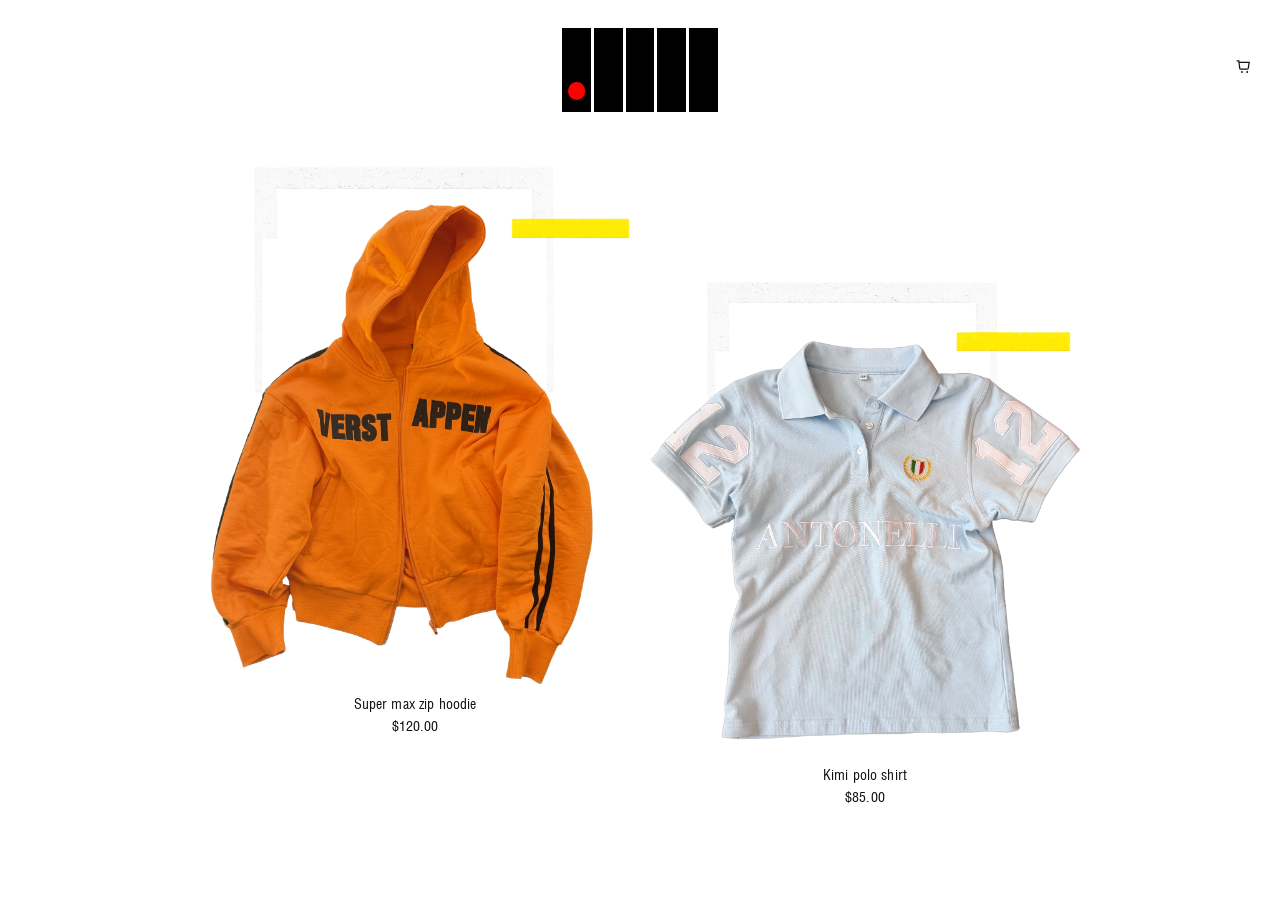
==== index.html @ c7dfee7e "Initial commit: summerbreaksadness static site Co-authored-by: Cursor <cursoragent@cursor.com>" ====
<!DOCTYPE html>
<html lang="en">
  <head>
    <meta charset="UTF-8" />
    <meta name="viewport" content="width=device-width, initial-scale=1.0" />
    <title>Summer Break Sadness</title>
    <link rel="stylesheet" href="css/styles.css" />
  </head>
  <body>
    <header class="site-header">
      <a class="logo-link" href="index.html" aria-label="Home">
        <span class="logo" aria-hidden="true">
          <span class="logo__tile"><span class="logo__light"></span></span>
          <span class="logo__tile"><span class="logo__light"></span></span>
          <span class="logo__tile"><span class="logo__light"></span></span>
          <span class="logo__tile"><span class="logo__light"></span></span>
          <span class="logo__tile"><span class="logo__light"></span></span>
        </span>
      </a>
      <button class="cart-link" type="button" aria-label="Racing cart">
        <svg viewBox="0 0 24 24" fill="none" aria-hidden="true">
          <path
            d="M4 6h2l1.2 9.5a1 1 0 0 0 1 .85h8.6a1 1 0 0 0 1-.8L19 8H7"
            stroke="currentColor"
            stroke-width="1.5"
            stroke-linecap="square"
            stroke-linejoin="miter"
          />
          <circle cx="10" cy="20" r="1.15" fill="currentColor" />
          <circle cx="16.5" cy="20" r="1.15" fill="currentColor" />
        </svg>
      </button>
      <p class="cart-message" aria-live="polite">Your racing cart is empty</p>
    </header>

    <main class="home-main">
      <div class="product-grid">
        <a class="product-card" href="hoodie.html">
          <div class="product-card__image">
            <img
              src="assets/home-hoodie.png"
              alt="Super max zip hoodie"
              loading="eager"
            />
          </div>
          <span class="product-card__name">Super max zip hoodie</span>
          <span class="product-card__price" data-price-aud="120"></span>
        </a>

        <a class="product-card product-card--polo" href="polo.html">
          <div class="product-card__image">
            <img src="assets/home-polo.png" alt="Kimi polo shirt" loading="eager" />
          </div>
          <span class="product-card__name">Kimi polo shirt</span>
          <span class="product-card__price" data-price-aud="85"></span>
        </a>
      </div>
    </main>

    <script src="js/logo.js"></script>
    <script src="js/price.js"></script>
    <script src="js/cart.js"></script>
  </body>
</html>
---- css/styles.css ----
*,
*::before,
*::after {
  box-sizing: border-box;
  margin: 0;
  padding: 0;
}

@font-face {
  font-family: "Helvetica Condensed";
  src: url("../fonts/HelveticaCondensed-Regular.ttf") format("truetype");
  font-weight: 100 900;
  font-style: normal;
  font-display: swap;
}

:root {
  --bg: #ffffff;
  --text: #111111;
  --muted: #777777;
  --line: #e5e5e5;
  --sold: #b0b0b0;
}

html {
  -webkit-text-size-adjust: 100%;
}

body {
  min-height: 100dvh;
  background: var(--bg);
  color: var(--text);
  font-family: "Helvetica Condensed", "Arial Narrow", sans-serif;
  font-weight: 400;
  font-synthesis: none;
  letter-spacing: 0em;
  line-height: 1.08;
}

a {
  color: inherit;
  text-decoration: none;
}

img {
  display: block;
  max-width: 100%;
  height: auto;
}

.site-header {
  position: relative;
  display: flex;
  justify-content: center;
  align-items: center;
  padding: 1.75rem 1.25rem 1.25rem;
}

.back-link {
  position: absolute;
  left: 1.25rem;
  top: 50%;
  transform: translateY(-50%);
  display: inline-flex;
  align-items: center;
  justify-content: center;
  width: 2rem;
  height: 2rem;
  color: var(--text);
}

.back-link svg {
  width: 1.15rem;
  height: 1.15rem;
  display: block;
}

.cart-link {
  position: absolute;
  right: 1.25rem;
  top: 50%;
  transform: translateY(-50%);
  display: inline-flex;
  align-items: center;
  justify-content: center;
  width: 2rem;
  height: 2rem;
  padding: 0;
  border: 0;
  background: transparent;
  color: var(--text);
  cursor: pointer;
  font: inherit;
}

.cart-link svg {
  width: 1.2rem;
  height: 1.2rem;
  display: block;
}

.cart-message {
  position: absolute;
  right: 1.25rem;
  top: calc(50% + 1.35rem);
  font-size: 13px;
  font-weight: 400;
  letter-spacing: 0em;
  line-height: 1.05;
  color: var(--text);
  white-space: nowrap;
  opacity: 0;
  pointer-events: none;
  transition: opacity 0.2s ease;
}

.cart-message.is-visible {
  opacity: 1;
}

.logo-link {
  display: inline-flex;
  line-height: 0;
}

.logo {
  --logo-h: 84px;
  display: grid;
  grid-template-columns: repeat(5, 1fr);
  gap: 3px;
  width: calc(var(--logo-h) * 1.85);
  height: var(--logo-h);
}

.logo__tile {
  position: relative;
  background: #000;
  overflow: hidden;
}

.logo__light {
  position: absolute;
  left: 50%;
  bottom: 14%;
  width: 62%;
  aspect-ratio: 1;
  border-radius: 50%;
  background: #ff0000;
  transform: translateX(-50%);
  opacity: 0;
}

.logo__light.is-on {
  opacity: 1;
}

.home-main {
  width: min(920px, 100%);
  margin: 0 auto;
  padding: 0.5rem 1.25rem 4rem;
}

.product-grid {
  display: grid;
  grid-template-columns: 1fr 1fr;
  gap: 1.5rem 1.25rem;
}

.product-card {
  display: flex;
  flex-direction: column;
  gap: 0;
  text-align: center;
}

.product-card__image {
  background: transparent;
  overflow: hidden;
  margin-bottom: 0;
  line-height: 0;
}

.product-card__image img {
  width: 100%;
  height: auto;
  display: block;
  object-fit: contain;
  object-position: center bottom;
  transition: opacity 0.25s ease;
}

.product-card:hover .product-card__image img,
.product-card:focus-visible .product-card__image img {
  opacity: 0.88;
}

.product-card__name {
  font-size: 14px;
  font-weight: 500;
  letter-spacing: 0.01em;
  line-height: 1.05;
  margin-top: 0.7rem;
}

.product-card__price,
.product-price {
  font-size: 14px;
  font-weight: 400;
  letter-spacing: 0.01em;
  line-height: 1.05;
  color: var(--text);
  margin-top: 0.45rem;
}

.product-page {
  width: min(1100px, 100%);
  margin: 0 auto;
  padding: 0.5rem 1.25rem 4rem;
}

.product-layout {
  display: grid;
  grid-template-columns: 1.15fr 0.85fr;
  gap: 2.5rem 3rem;
  align-items: start;
}

.product-media {
  background: transparent;
}

.product-media img {
  width: 100%;
  height: auto;
}

.product-info {
  padding-top: 0.5rem;
}

.product-info h1 {
  font-size: 16px;
  font-weight: 500;
  letter-spacing: 0.01em;
  line-height: 1.08;
  margin-bottom: 0.35rem;
}

.product-info .product-price {
  margin-bottom: 2rem;
}

.size-row {
  display: flex;
  flex-wrap: wrap;
  align-items: center;
  gap: 0.65rem 0.75rem;
  margin-bottom: 0.85rem;
}

.size-label {
  font-size: 13px;
  letter-spacing: 0em;
  color: var(--muted);
  width: 100%;
  margin-bottom: 0.15rem;
}

.size-btn {
  appearance: none;
  border: 1px solid var(--text);
  background: transparent;
  color: var(--text);
  min-width: 2.6rem;
  height: 2.6rem;
  padding: 0 0.65rem;
  font: inherit;
  font-size: 13px;
  font-weight: 500;
  letter-spacing: 0em;
  text-transform: uppercase;
  cursor: pointer;
  transition: background 0.15s ease, color 0.15s ease, opacity 0.15s ease;
}

.size-btn:hover,
.size-btn:focus-visible {
  background: var(--text);
  color: var(--bg);
  outline: none;
}

.size-btn.is-selected {
  background: var(--text);
  color: var(--bg);
}

.size-btn.is-sold {
  border-color: var(--sold);
  color: var(--sold);
  position: relative;
}

.size-btn.is-sold:hover,
.size-btn.is-sold:focus-visible,
.size-btn.is-sold.is-selected {
  background: transparent;
  color: var(--sold);
}

.size-btn.is-sold::after {
  content: "";
  position: absolute;
  inset: 45% 8%;
  height: 1px;
  background: var(--sold);
  transform: rotate(-28deg);
  pointer-events: none;
}

.fabric {
  font-size: 13px;
  letter-spacing: 0em;
  color: var(--muted);
  white-space: nowrap;
}

.status {
  min-height: 1.25rem;
  margin-top: 1.25rem;
  font-size: 13px;
  letter-spacing: 0em;
  color: var(--muted);
}

.status.is-visible {
  color: var(--text);
}

@media (min-width: 761px) {
  .product-card--polo {
    margin-top: 7.25rem;
  }

  .product-card--polo .product-card__name {
    margin-top: 1.7rem;
  }
}

@media (max-width: 760px) {
  .site-header {
    padding: 1.35rem 1rem 1rem;
  }

  .back-link {
    left: 0.75rem;
  }

  .cart-link {
    right: 0.75rem;
  }

  .cart-message {
    right: 0.75rem;
    white-space: normal;
    max-width: 9.5rem;
    text-align: right;
  }

  .logo {
    --logo-h: 68px;
  }

  .home-main {
    padding: 0.25rem 1.25rem 0;
  }

  .product-page {
    padding: 0.25rem 1rem 3.5rem;
  }

  .product-grid {
    grid-template-columns: 1fr;
    gap: 3.5rem;
    max-width: 100%;
    margin: 0 auto;
    padding-bottom: 3rem;
  }

  .product-card {
    padding: 0;
  }

  .product-card__image img {
    width: 100%;
    height: auto;
    max-width: 100%;
    margin: 0 auto;
  }

  .product-layout {
    grid-template-columns: 1fr;
    gap: 1.5rem;
  }

  .product-info {
    padding-top: 0;
  }

  .product-info h1 {
    margin-bottom: 1.35rem;
  }

  .size-row {
    gap: 0.55rem;
  }

  .size-btn {
    min-width: 2.75rem;
    height: 2.75rem;
  }

  .fabric {
    width: 100%;
    margin-top: 0.25rem;
  }
}
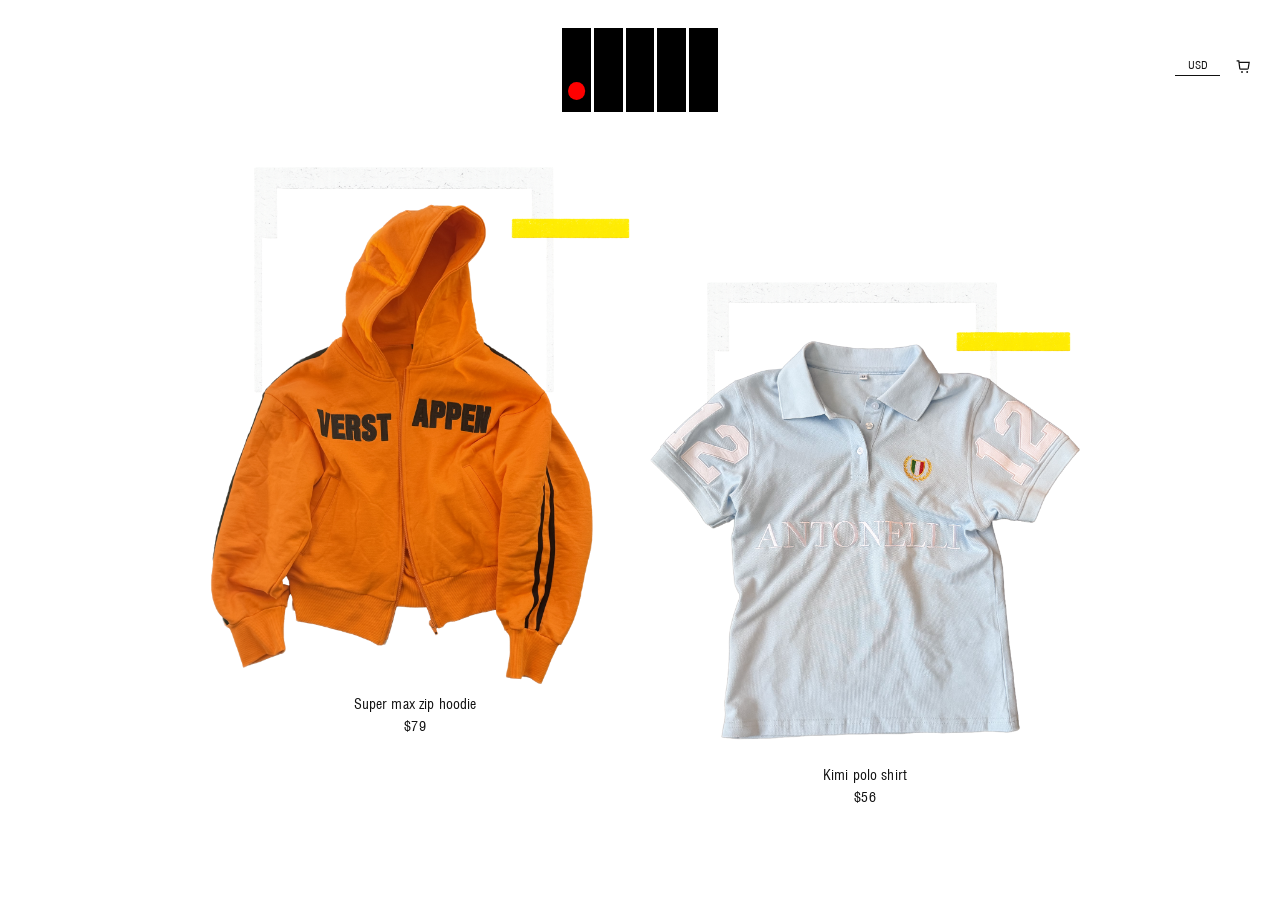
==== commit 6c6cd6a3: "Add stable regional pricing and currency selection. Replace unreliable live exchange-rate conversion" ====
--- a/index.html
+++ b/index.html
@@ -17,6 +17,13 @@
           <span class="logo__tile"><span class="logo__light"></span></span>
         </span>
       </a>
+      <select class="currency-selector" aria-label="Currency">
+        <option value="AUD">AUD</option>
+        <option value="USD">USD</option>
+        <option value="NZD">NZD</option>
+        <option value="GBP">GBP</option>
+        <option value="EUR">EUR</option>
+      </select>
       <button class="cart-link" type="button" aria-label="Racing cart">
         <svg viewBox="0 0 24 24" fill="none" aria-hidden="true">
           <path
@@ -44,7 +51,7 @@
             />
           </div>
           <span class="product-card__name">Super max zip hoodie</span>
-          <span class="product-card__price" data-price-aud="120"></span>
+          <span class="product-card__price" data-product="hoodie"></span>
         </a>
 
         <a class="product-card product-card--polo" href="polo.html">
@@ -52,7 +59,7 @@
             <img src="assets/home-polo.png" alt="Kimi polo shirt" loading="eager" />
           </div>
           <span class="product-card__name">Kimi polo shirt</span>
-          <span class="product-card__price" data-price-aud="85"></span>
+          <span class="product-card__price" data-product="polo"></span>
         </a>
       </div>
     </main>
--- a/css/styles.css
+++ b/css/styles.css
@@ -73,6 +73,31 @@
   width: 1.15rem;
   height: 1.15rem;
   display: block;
+}
+
+.currency-selector {
+  position: absolute;
+  right: 3.75rem;
+  top: 50%;
+  transform: translateY(-50%);
+  width: 2.8rem;
+  padding: 0.25rem 0;
+  appearance: none;
+  border: 0;
+  border-bottom: 1px solid var(--text);
+  border-radius: 0;
+  background: transparent;
+  color: var(--text);
+  font: inherit;
+  font-size: 11px;
+  line-height: 1;
+  text-align: center;
+  cursor: pointer;
+}
+
+.currency-selector:focus-visible {
+  outline: 1px solid var(--text);
+  outline-offset: 2px;
 }
 
 .cart-link {
@@ -360,10 +385,17 @@
     right: 0.75rem;
   }
 
+  .currency-selector {
+    right: 3rem;
+  }
+
   .cart-message {
     right: 0.75rem;
+    top: calc(50% + 1.2rem);
     white-space: normal;
-    max-width: 9.5rem;
+    max-width: 5.75rem;
+    font-size: 11px;
+    line-height: 1.15;
     text-align: right;
   }
 
@@ -391,6 +423,15 @@
     padding: 0;
   }
 
+  .product-card--polo .product-card__name {
+    margin-top: 1.6rem;
+  }
+
+  .product-card__name,
+  .product-card__price {
+    letter-spacing: 0em;
+  }
+
   .product-card__image img {
     width: 100%;
     height: auto;
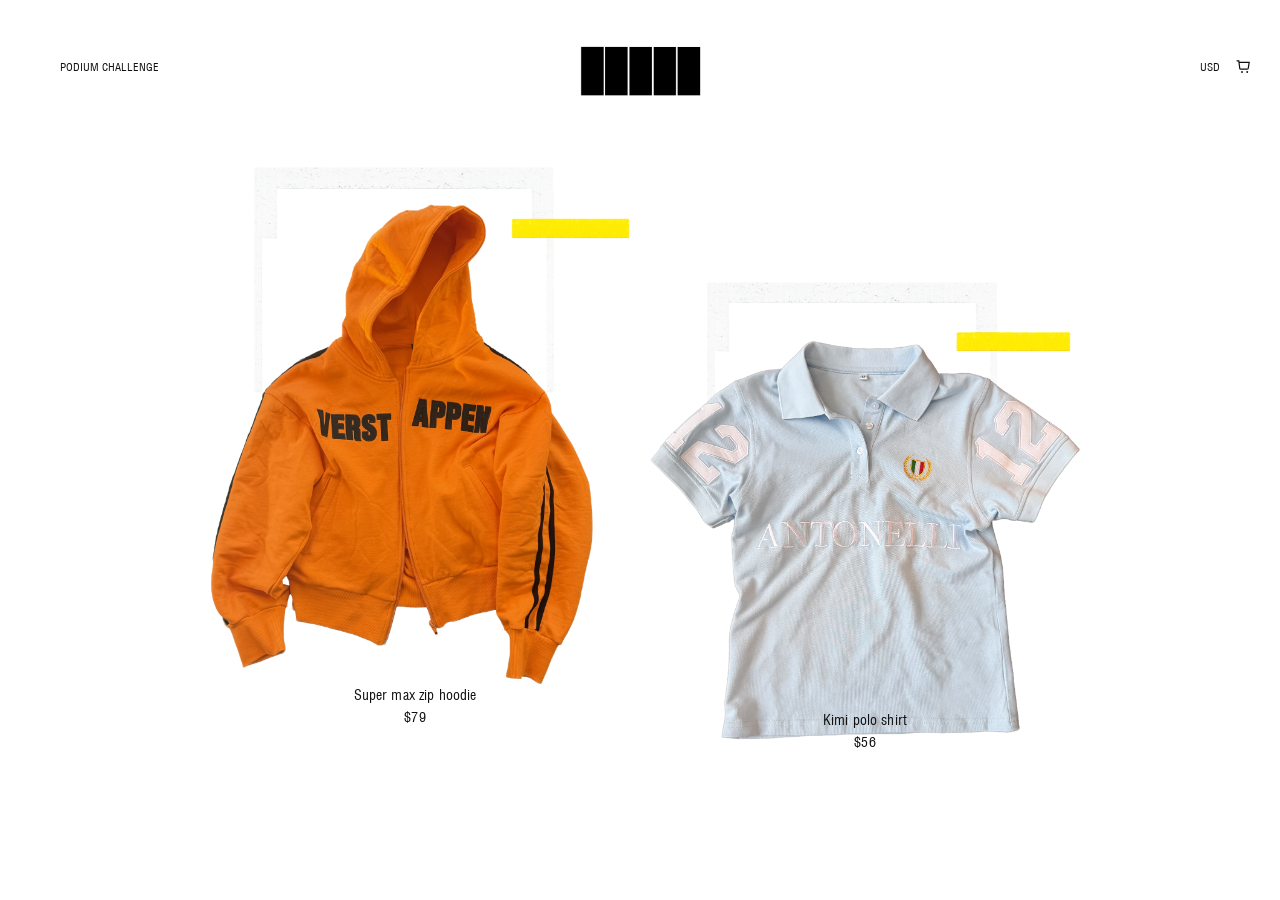
==== commit d314d061: "Add podium challenge and update storefront assets Co-authored-by: Cursor <cursoragent@cursor.com>" ====
--- a/index.html
+++ b/index.html
@@ -8,6 +8,7 @@
   </head>
   <body>
     <header class="site-header">
+      <a class="giveaway-link" href="giveaway.html">PODIUM CHALLENGE</a>
       <a class="logo-link" href="index.html" aria-label="Home">
         <span class="logo" aria-hidden="true">
           <span class="logo__tile"><span class="logo__light"></span></span>
--- a/css/styles.css
+++ b/css/styles.css
@@ -75,16 +75,32 @@
   display: block;
 }
 
+.giveaway-link {
+  position: absolute;
+  left: 3.75rem;
+  top: 50%;
+  transform: translateY(calc(-50% + 1px));
+  font-size: 11px;
+  line-height: 1;
+  letter-spacing: 0;
+}
+
+.giveaway-link:hover,
+.giveaway-link:focus-visible,
+.giveaway-link[aria-current="page"] {
+  text-decoration: underline;
+  text-underline-offset: 0.2rem;
+}
+
 .currency-selector {
   position: absolute;
   right: 3.75rem;
   top: 50%;
-  transform: translateY(-50%);
-  width: 2.8rem;
+  transform: translateY(calc(-50% + 1px));
+  width: auto;
   padding: 0.25rem 0;
   appearance: none;
   border: 0;
-  border-bottom: 1px solid var(--text);
   border-radius: 0;
   background: transparent;
   color: var(--text);
@@ -95,9 +111,8 @@
   cursor: pointer;
 }
 
-.currency-selector:focus-visible {
-  outline: 1px solid var(--text);
-  outline-offset: 2px;
+.currency-selector:focus {
+  outline: none;
 }
 
 .cart-link {
@@ -150,33 +165,28 @@
 
 .logo {
   --logo-h: 84px;
-  display: grid;
-  grid-template-columns: repeat(5, 1fr);
-  gap: 3px;
+  display: block;
+  position: relative;
   width: calc(var(--logo-h) * 1.85);
   height: var(--logo-h);
+  background: url("../assets/logo-frames/0.png") center / contain no-repeat;
+}
+
+.logo__frame {
+  position: absolute;
+  inset: 0;
+  width: 100%;
+  height: 100%;
+  object-fit: contain;
+  opacity: 0;
+}
+
+.logo__frame.is-active {
+  opacity: 1;
 }
 
 .logo__tile {
-  position: relative;
-  background: #000;
-  overflow: hidden;
-}
-
-.logo__light {
-  position: absolute;
-  left: 50%;
-  bottom: 14%;
-  width: 62%;
-  aspect-ratio: 1;
-  border-radius: 50%;
-  background: #ff0000;
-  transform: translateX(-50%);
-  opacity: 0;
-}
-
-.logo__light.is-on {
-  opacity: 1;
+  display: none;
 }
 
 .home-main {
@@ -224,7 +234,7 @@
   font-weight: 500;
   letter-spacing: 0.01em;
   line-height: 1.05;
-  margin-top: 0.7rem;
+  margin-top: 0.1rem;
 }
 
 .product-card__price,
@@ -362,13 +372,159 @@
   color: var(--text);
 }
 
+.giveaway-page {
+  width: min(500px, 100%);
+  margin: 0 auto;
+  padding: 2rem 1.25rem 5rem;
+}
+
+.giveaway-intro {
+  margin-bottom: 2.5rem;
+}
+
+.giveaway-kicker {
+  margin-bottom: 0.65rem;
+  color: var(--muted);
+  font-size: 11px;
+}
+
+.giveaway-intro h1 {
+  margin-bottom: 0.7rem;
+  font-size: 24px;
+  font-weight: 500;
+  line-height: 1;
+}
+
+.giveaway-intro > p:last-child {
+  max-width: 25rem;
+  font-size: 14px;
+  line-height: 1.3;
+}
+
+.giveaway-form {
+  display: grid;
+  gap: 1.35rem;
+}
+
+.giveaway-field {
+  display: grid;
+  gap: 0.45rem;
+}
+
+.giveaway-field--contact {
+  margin-top: 0.65rem;
+}
+
+.giveaway-field label {
+  color: var(--muted);
+  font-size: 12px;
+}
+
+.giveaway-field input {
+  width: 100%;
+  padding: 0.7rem 0;
+  border: 0;
+  border-bottom: 1px solid var(--text);
+  border-radius: 0;
+  outline: 0;
+  background: transparent;
+  color: var(--text);
+  font: inherit;
+  font-size: 15px;
+}
+
+.giveaway-field input::placeholder {
+  color: var(--sold);
+  opacity: 1;
+}
+
+.giveaway-field input:focus {
+  border-bottom-width: 2px;
+  padding-bottom: calc(0.7rem - 1px);
+}
+
+.giveaway-consent {
+  display: flex;
+  align-items: flex-start;
+  gap: 0.55rem;
+  font-size: 12px;
+  line-height: 1.25;
+  cursor: pointer;
+}
+
+.giveaway-consent input {
+  width: 0.9rem;
+  height: 0.9rem;
+  margin-top: 0.05rem;
+  accent-color: var(--text);
+}
+
+.giveaway-rules {
+  margin-top: -0.6rem;
+  color: var(--muted);
+  font-size: 11px;
+  line-height: 1.25;
+}
+
+.giveaway-submit {
+  width: 100%;
+  min-height: 2.8rem;
+  border: 1px solid var(--text);
+  border-radius: 0;
+  background: var(--text);
+  color: var(--bg);
+  font: inherit;
+  font-size: 12px;
+  cursor: pointer;
+}
+
+.giveaway-submit:hover,
+.giveaway-submit:focus-visible {
+  background: var(--bg);
+  color: var(--text);
+}
+
+.giveaway-submit:disabled {
+  cursor: wait;
+  opacity: 0.55;
+}
+
+.giveaway-status {
+  min-height: 1rem;
+  font-size: 12px;
+}
+
+.giveaway-status.is-success {
+  color: var(--text);
+}
+
+.giveaway-status.is-error {
+  color: #a00000;
+}
+
+.giveaway-honeypot {
+  position: absolute;
+  left: -10000px;
+  width: 1px;
+  height: 1px;
+  overflow: hidden;
+}
+
 @media (min-width: 761px) {
   .product-card--polo {
     margin-top: 7.25rem;
   }
 
   .product-card--polo .product-card__name {
-    margin-top: 1.7rem;
+    margin-top: -1.75rem;
+  }
+
+  .product-media--hoodie {
+    margin-top: -1.25rem;
+  }
+
+  .product-media--polo {
+    margin-top: -3.25rem;
   }
 }
 
@@ -381,16 +537,30 @@
     left: 0.75rem;
   }
 
+  .giveaway-link {
+    left: 3rem;
+    width: 3.25rem;
+    transform: translateY(calc(-50% + 3px));
+    line-height: 1.05;
+    text-align: center;
+  }
+
+  .giveaway-link:hover,
+  .giveaway-link:focus-visible,
+  .giveaway-link[aria-current="page"] {
+    text-decoration: none;
+  }
+
   .cart-link {
-    right: 0.75rem;
+    right: 2.75rem;
   }
 
   .currency-selector {
-    right: 3rem;
+    right: 5rem;
   }
 
   .cart-message {
-    right: 0.75rem;
+    right: 2.75rem;
     top: calc(50% + 1.2rem);
     white-space: normal;
     max-width: 5.75rem;
@@ -404,19 +574,23 @@
   }
 
   .home-main {
-    padding: 0.25rem 1.25rem 0;
+    padding: 1.55rem 1.25rem 0;
   }
 
   .product-page {
-    padding: 0.25rem 1rem 3.5rem;
+    padding: 1.25rem 1rem 3.5rem;
+  }
+
+  .giveaway-page {
+    padding: 1.75rem 1.25rem 4rem;
   }
 
   .product-grid {
     grid-template-columns: 1fr;
-    gap: 3.5rem;
+    gap: 1.5rem;
     max-width: 100%;
     margin: 0 auto;
-    padding-bottom: 3rem;
+    padding-bottom: 4.5rem;
   }
 
   .product-card {
@@ -424,7 +598,7 @@
   }
 
   .product-card--polo .product-card__name {
-    margin-top: 1.6rem;
+    margin-top: -1.75rem;
   }
 
   .product-card__name,
@@ -433,9 +607,9 @@
   }
 
   .product-card__image img {
-    width: 100%;
+    width: 85%;
     height: auto;
-    max-width: 100%;
+    max-width: 85%;
     margin: 0 auto;
   }
 
@@ -444,6 +618,13 @@
     gap: 1.5rem;
   }
 
+  .product-media img {
+    width: 82%;
+    max-width: 82%;
+    margin: 0 auto;
+    display: block;
+  }
+
   .product-info {
     padding-top: 0;
   }
@@ -463,6 +644,7 @@
 
   .fabric {
     width: 100%;
-    margin-top: 0.25rem;
-  }
-}
+    margin-top: 1.1rem;
+    color: var(--text);
+  }
+}
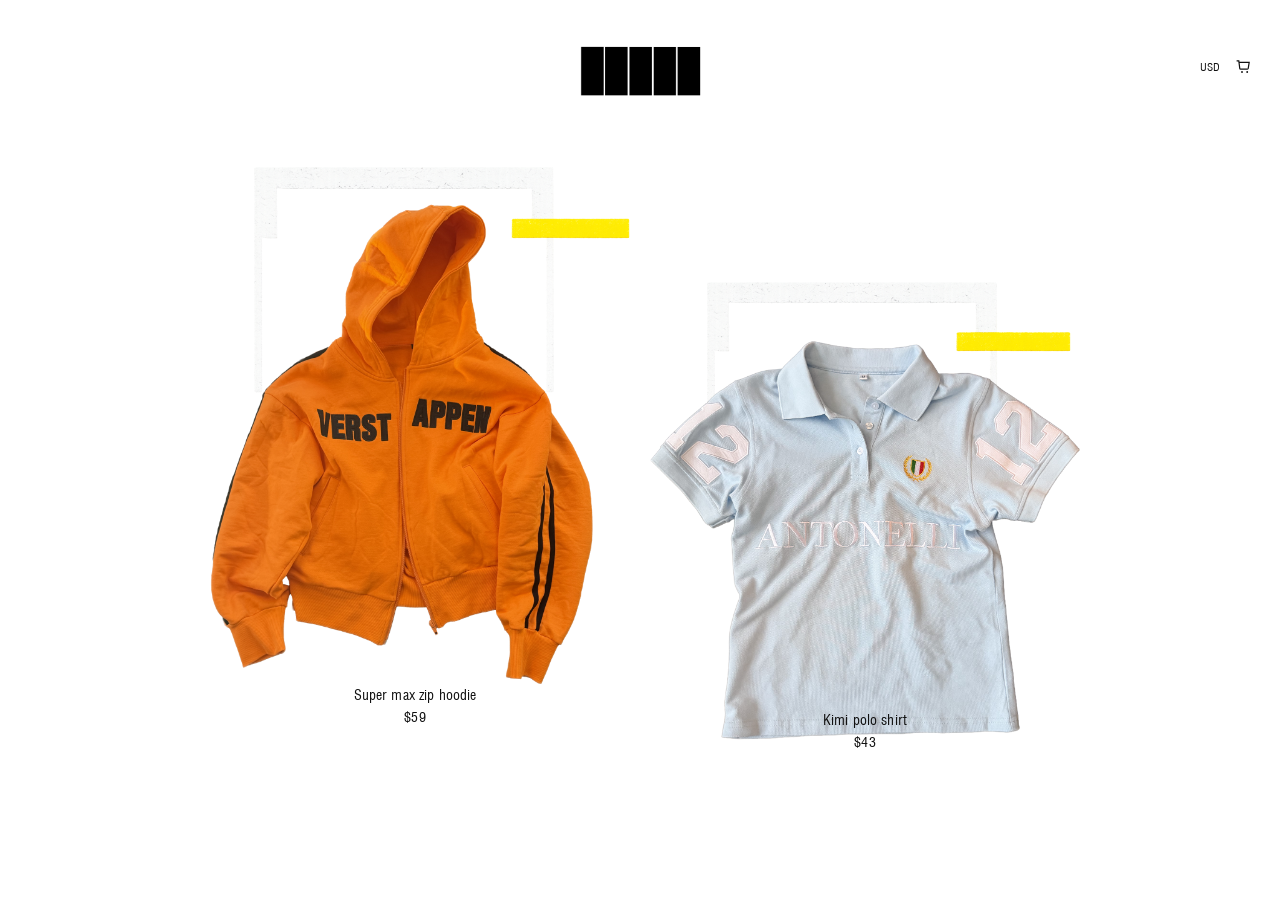
==== commit 40d7f434: "Add women's fit under fabric details on both products. Co-authored-by: Cursor <cursoragent@cursor.co" ====
--- a/index.html
+++ b/index.html
@@ -8,7 +8,6 @@
   </head>
   <body>
     <header class="site-header">
-      <a class="giveaway-link" href="giveaway.html">PODIUM CHALLENGE</a>
       <a class="logo-link" href="index.html" aria-label="Home">
         <span class="logo" aria-hidden="true">
           <span class="logo__tile"><span class="logo__light"></span></span>
@@ -37,6 +36,7 @@
           <circle cx="10" cy="20" r="1.15" fill="currentColor" />
           <circle cx="16.5" cy="20" r="1.15" fill="currentColor" />
         </svg>
+        <span class="cart-count" hidden aria-hidden="true">0</span>
       </button>
       <p class="cart-message" aria-live="polite">Your racing cart is empty</p>
     </header>
--- a/css/styles.css
+++ b/css/styles.css
@@ -76,6 +76,7 @@
 }
 
 .giveaway-link {
+  display: none;
   position: absolute;
   left: 3.75rem;
   top: 50%;
@@ -360,6 +361,84 @@
   white-space: nowrap;
 }
 
+.size-chart {
+  margin-top: 1.75rem;
+}
+
+.size-chart summary {
+  display: flex;
+  align-items: center;
+  justify-content: space-between;
+  padding-bottom: 0.75rem;
+  border-bottom: 1px solid var(--line);
+  font-size: 13px;
+  font-weight: 500;
+  line-height: 1;
+  cursor: pointer;
+  list-style: none;
+}
+
+.size-chart summary::-webkit-details-marker {
+  display: none;
+}
+
+.size-chart summary::after {
+  content: "+";
+  margin-left: auto;
+  font-size: 17px;
+  font-weight: 400;
+}
+
+.size-chart[open] summary::after {
+  content: "−";
+}
+
+.size-chart summary span {
+  margin-left: 0.3rem;
+  margin-right: auto;
+  color: var(--muted);
+  font-weight: 400;
+}
+
+.size-chart__scroll {
+  width: 100%;
+  overflow-x: auto;
+  -webkit-overflow-scrolling: touch;
+}
+
+.size-chart[open] .size-chart__scroll {
+  margin-top: 0.25rem;
+}
+
+.size-chart table {
+  width: 100%;
+  border-collapse: collapse;
+  font-size: 12px;
+  line-height: 1.15;
+  text-align: left;
+}
+
+.size-chart th,
+.size-chart td {
+  padding: 0.65rem 0.75rem;
+  border-bottom: 1px solid var(--line);
+  white-space: nowrap;
+}
+
+.size-chart th:first-child,
+.size-chart td:first-child {
+  padding-left: 0;
+}
+
+.size-chart thead th {
+  color: var(--muted);
+  font-weight: 400;
+}
+
+.size-chart tbody th {
+  font-weight: 500;
+}
+
 .status {
   min-height: 1.25rem;
   margin-top: 1.25rem;
@@ -370,6 +449,94 @@
 
 .status.is-visible {
   color: var(--text);
+}
+
+.stock-form {
+  display: grid;
+  gap: 0.65rem;
+  margin-top: 0.5rem;
+}
+
+.stock-form > label {
+  font-size: 13px;
+  line-height: 1.2;
+}
+
+.stock-form__row {
+  display: flex;
+}
+
+.stock-form__row input {
+  min-width: 0;
+  flex: 1;
+  height: 2.8rem;
+  padding: 0 0.75rem;
+  border: 1px solid var(--text);
+  border-radius: 0;
+  outline: 0;
+  background: transparent;
+  color: var(--text);
+  font: inherit;
+  font-size: 13px;
+}
+
+.stock-form__row input:focus {
+  box-shadow: inset 0 0 0 1px var(--text);
+}
+
+.stock-form__row input::placeholder {
+  color: var(--sold);
+  opacity: 1;
+}
+
+.stock-form__row button {
+  min-width: 6.5rem;
+  height: 2.8rem;
+  padding: 0 0.85rem;
+  border: 1px solid var(--text);
+  border-left: 0;
+  border-radius: 0;
+  background: var(--text);
+  color: var(--bg);
+  font: inherit;
+  font-size: 11px;
+  white-space: nowrap;
+  cursor: pointer;
+}
+
+.stock-form__row button:hover,
+.stock-form__row button:focus-visible {
+  background: var(--bg);
+  color: var(--text);
+}
+
+.stock-form__row button:disabled {
+  cursor: wait;
+  opacity: 0.55;
+}
+
+.stock-form__note,
+.stock-form__status {
+  min-height: 0.8rem;
+  color: var(--muted);
+  font-size: 11px;
+  line-height: 1.2;
+}
+
+.stock-form__status.is-success {
+  color: var(--text);
+}
+
+.stock-form__status.is-error {
+  color: #a00000;
+}
+
+.stock-honeypot {
+  position: absolute;
+  left: -10000px;
+  width: 1px;
+  height: 1px;
+  overflow: hidden;
 }
 
 .giveaway-page {
